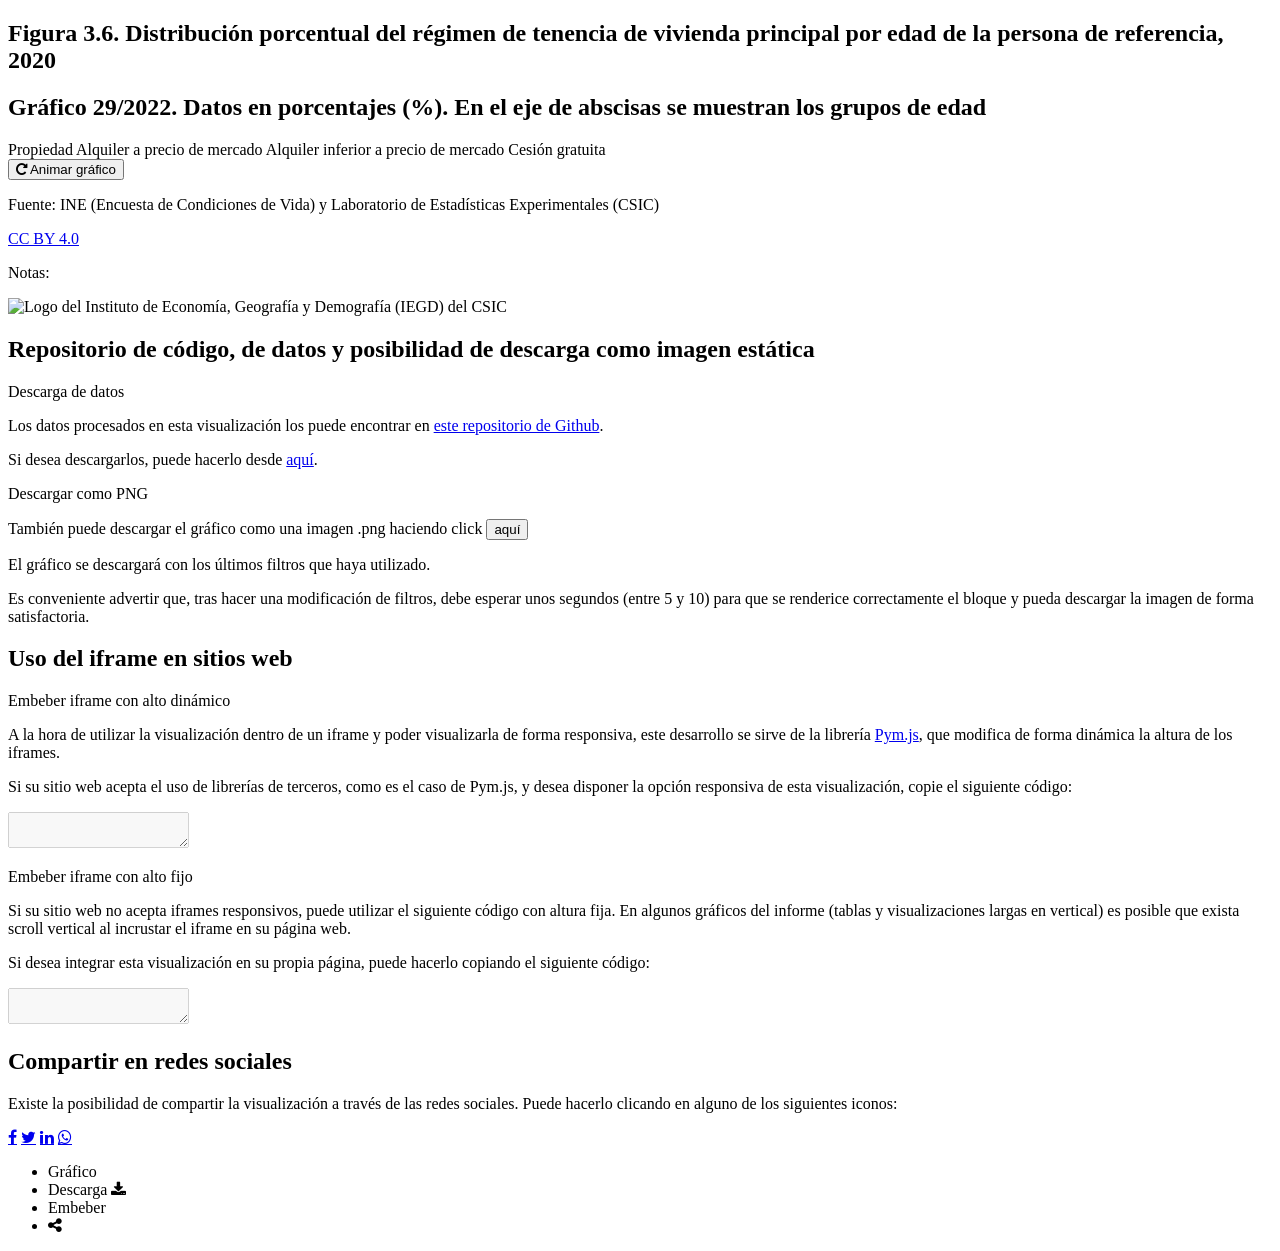
==== pre/template.html @ 15def6cb "Cambio de logo y numeración" ====
<!DOCTYPE html>
<html lang="en">
<head>
    <meta charset="UTF-8">
    <meta name="viewport" content="width=device-width, initial-scale=1.0, maximum-scale=1.0">
    <title>Informe 2022: El perfil de las personas mayores en España</title>
    <meta name="mrf-extractable" content="false">
    <meta property='og:image' content=''>
    <meta property="og:title" content="Informe 2022: El perfil de las personas mayores en España">
    <meta property="og:description" content="Informe 2022: El perfil de las personas mayores en España">
    <meta property="og:image" content="https://raw.githubusercontent.com/CarlosMunozDiazCSIC/informe_perfil_mayores_2022_economia_3_6/main/pre/cchs.png">
    <link rel="stylesheet" href="https://cdnjs.cloudflare.com/ajax/libs/font-awesome/4.7.0/css/font-awesome.min.css">
    <link href="https://fonts.googleapis.com/css2?family=Montserrat:ital,wght@0,100;0,300;0,400;0,500;0,600;0,700;1,300;1,400;1,500;1,600;1,700&display=swap" rel="stylesheet">
</head>
<body>
    <div class="container">
        <div class="main">
            <section class="content b-chart active" id="chartBlock">
                <div class="b-title">
                    <h1 class="title">Figura 3.6. Distribución porcentual del régimen de tenencia de vivienda principal por edad de la persona de referencia, 2020</h1>
                    <h2 class="subtitle">Gráfico 29/2022. Datos en porcentajes (%). En el eje de abscisas se muestran los grupos de edad</h2>
                </div>
                <div class="chart__logics">
                    <div class="chart__legend">
                        <span class="chart__legend--item primary_1">Propiedad</span>
                        <span class="chart__legend--item comp_2">Alquiler a precio de mercado</span>
                        <span class="chart__legend--item comp_1">Alquiler inferior a precio de mercado</span>
                        <span class="chart__legend--item other_1">Cesión gratuita</span>
                    </div>
                    <div class="chart__animate" id="replay">
                        <button class="btn btn__animate">
                            <i class="fa fa--share fa-repeat" aria-hidden="true"></i>
                            <span>Animar gráfico</span>
                        </button>
                    </div>                  
                </div>
                <div class="chart__viz" id="chart"></div>
                <!-- Pie de gráfico -->
                <div class="chart__footer">
                    <div class="chart__source">
                        <p class="chart__source--data"><span>Fuente: </span><span id="data-source">INE (Encuesta de Condiciones de Vida)</span> y Laboratorio de Estadísticas Experimentales (CSIC)</p>
                        <p class="chart__source--copyright"><a class="link" href="https://creativecommons.org/licenses/by/4.0/deed.en_US" target="_blank">CC BY 4.0</a></p>
                    </div>
                    <p class="chart__note"><span>Notas: </span><span id="data-note"></span></p>
                </div>
                <div class="logo">
                    <img src="https://raw.githubusercontent.com/CarlosMunozDiazCSIC/informe_perfil_mayores_2022_economia_3_6/main/pre/iegd_logo.png" alt="Logo del Instituto de Economía, Geografía y Demografía (IEGD) del CSIC" width="100%" height="100%">
                </div>           
            </section>
            <section class="content b-data">
                <div class="b-title">
                    <h1 class="title">Repositorio de código, de datos y posibilidad de descarga como imagen estática</h1>
                </div>
                <p class="text__header">Descarga de datos</p>
                <p class="text__paragraph">Los datos procesados en esta visualización los puede encontrar en <a class="link" href="https://github.com/CarlosMunozDiazCSIC/informe_perfil_mayores_2022_economia_3_6" target="_blank">este repositorio de Github</a>.</p>
                <p class="text__paragraph">Si desea descargarlos, puede hacerlo desde <a class="link" href="https://raw.githubusercontent.com/CarlosMunozDiazCSIC/informe_perfil_mayores_2022_economia_3_6/main/data/regimen_tenencia_principal_v2.csv" target="_blank">aquí</a>.</p>
                <p class="text__header">Descargar como PNG</p>
                <p class="text__paragraph">También puede descargar el gráfico como una imagen .png haciendo click <button class="btn_share" id="pngImage">aquí</button></p> 
                <p class="text__paragraph">El gráfico se descargará con los últimos filtros que haya utilizado.</p>
                <p class="text__paragraph">Es conveniente advertir que, tras hacer una modificación de filtros, debe esperar unos segundos (entre 5 y 10) para que se renderice correctamente el bloque y pueda descargar la imagen de forma satisfactoria.</p>
            </section>
            <section class="content b-iframes">
                <div class="b-title">
                    <h1 class="title">Uso del iframe en sitios web</h1>
                </div>
                <p class="text__header">Embeber iframe con alto dinámico</p>
                <p class="text__paragraph">A la hora de utilizar la visualización dentro de un iframe y poder visualizarla de forma responsiva, este desarrollo se sirve de la librería <a class="link" href="http://blog.apps.npr.org/pym.js/" target="_blank">Pym.js</a>, que modifica de forma dinámica la altura de los iframes.</p>
                <p class="text__paragraph">Si su sitio web acepta el uso de librerías de terceros, como es el caso de Pym.js, y desea disponer la opción responsiva de esta visualización, copie el siguiente código:</p>
                <textarea class="text__iframe" disabled="" id="iframe-responsive"></textarea>
                <p class="text__header">Embeber iframe con alto fijo</p>
                <p class="text__paragraph">Si su sitio web no acepta iframes responsivos, puede utilizar el siguiente código con altura fija. En algunos gráficos del informe (tablas y visualizaciones largas en vertical) es posible que exista scroll vertical al incrustar el iframe en su página web.</p>             
                <p class="text__paragraph">Si desea integrar esta visualización en su propia página, puede hacerlo copiando el siguiente código:</p>
                <textarea class="text__iframe" disabled="" id="iframe-fixed"></textarea>
            </section>
            <section class="content b-rrss">
                <div class="b-title">
                    <h1 class="title">Compartir en redes sociales</h1>
                </div>
                <p class="text__paragraph">Existe la posibilidad de compartir la visualización a través de las redes sociales. Puede hacerlo clicando en alguno de los siguientes iconos:</p>
                <div class="rrss">
                    <a href="#" class="fa fa-facebook" id="shareFB" target="_blank"></a>
                    <a href="#" class="fa fa-twitter" id="shareTW" target="_blank"></a>
                    <a href="#" class="fa fa-linkedin" id="shareLK" target="_blank"></a>
                    <a href="#" class="fa fa-whatsapp" id="shareWA" target="_blank"></a>
                </div>
            </section>
        </div>        
        <nav class="tabs">
            <ul class="l-tabs">
                <li class="tab active" data-target="b-chart">Gráfico</li>
                <li class="tab" data-target="b-data">Descarga&nbsp;<i class="fa fa--share fa-download"></i></li>
                <li class="tab" data-target="b-iframes">Embeber</li>
                <li class="tab tab--rrss" data-target="b-rrss"><i class="fa fa--share fa-share-alt"></i></li>
            </ul>
        </nav>
        <div class="chart__tooltip" id="tooltip">
            <p class="chart__tooltip--title"></p>
            <p class="chart__tooltip--text"></p>
        </div>  
    </div>
    <!-- Uso de PYMJS para alturas dinámicas -->
    <script type="text/javascript" src="https://pym.nprapps.org/pym.v1.min.js"></script>
    <script>
        const pymChild = new pym.Child();
        let isChartActive = false;
    </script>
</body>
</html>
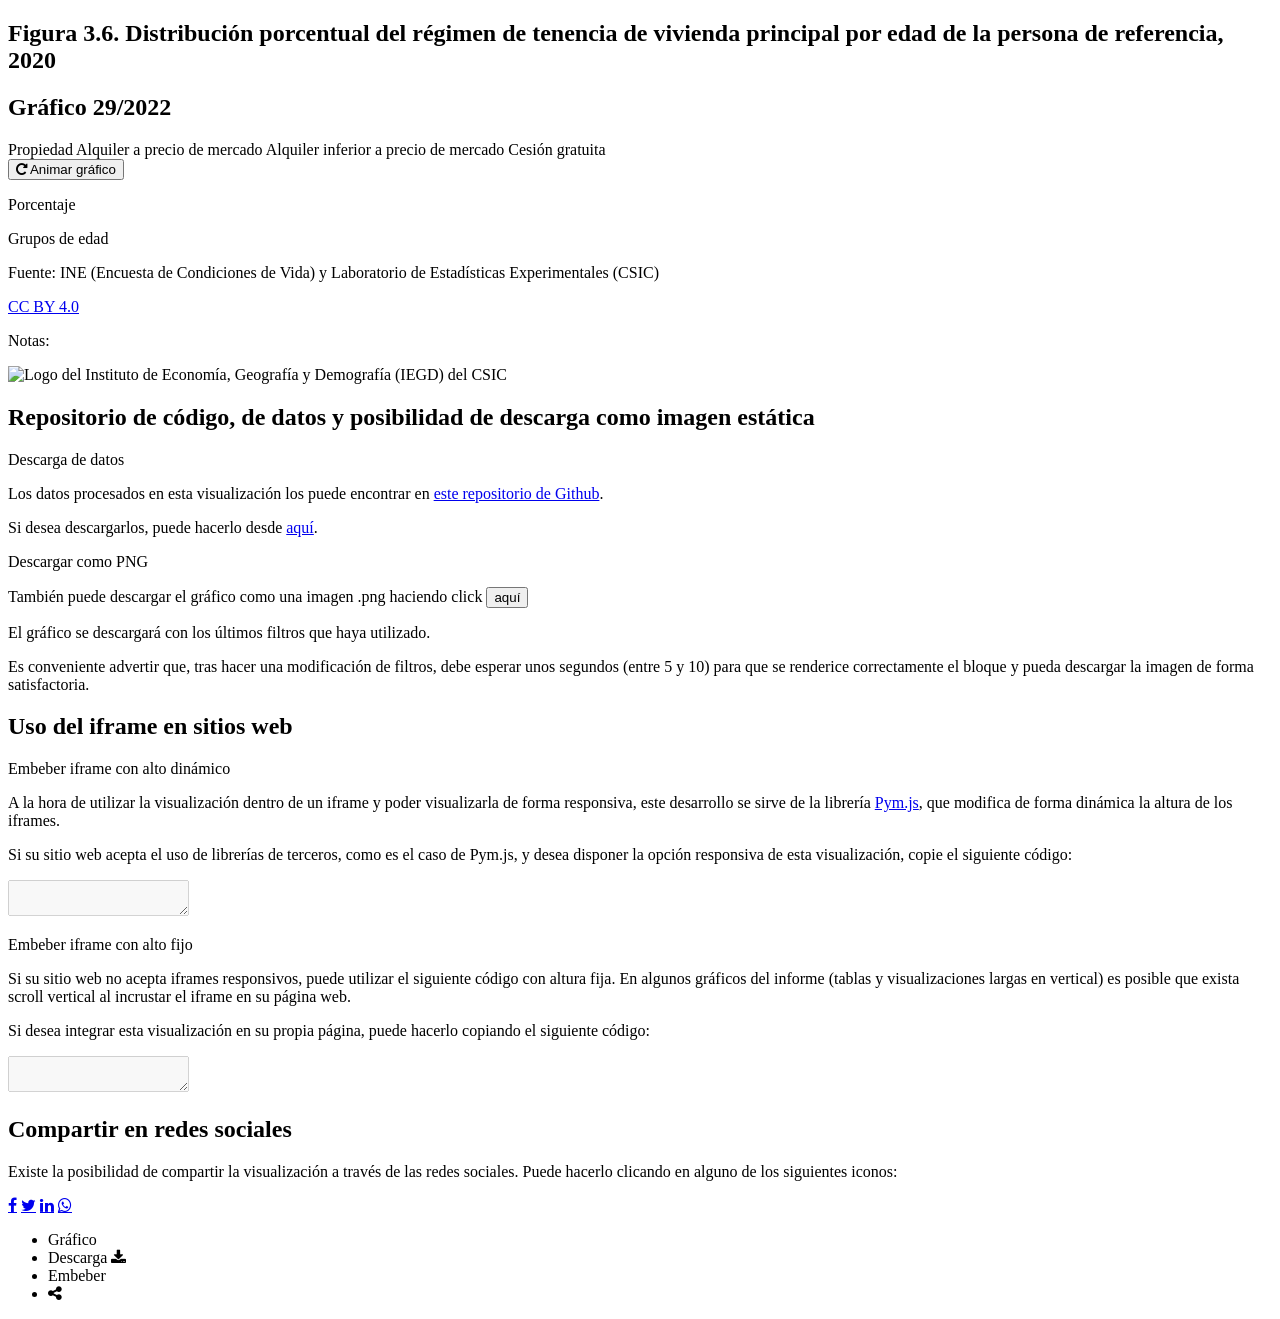
==== commit 46a1d4d7: "Primer desarrollo serio terminado" ====
--- a/pre/template.html
+++ b/pre/template.html
@@ -18,14 +18,14 @@
             <section class="content b-chart active" id="chartBlock">
                 <div class="b-title">
                     <h1 class="title">Figura 3.6. Distribución porcentual del régimen de tenencia de vivienda principal por edad de la persona de referencia, 2020</h1>
-                    <h2 class="subtitle">Gráfico 29/2022. Datos en porcentajes (%). En el eje de abscisas se muestran los grupos de edad</h2>
+                    <h2 class="subtitle">Gráfico 29/2022</h2>
                 </div>
                 <div class="chart__logics">
                     <div class="chart__legend">
                         <span class="chart__legend--item primary_1">Propiedad</span>
-                        <span class="chart__legend--item comp_2">Alquiler a precio de mercado</span>
-                        <span class="chart__legend--item comp_1">Alquiler inferior a precio de mercado</span>
-                        <span class="chart__legend--item other_1">Cesión gratuita</span>
+                        <span class="chart__legend--item anag_prim_1">Alquiler a precio de mercado</span>
+                        <span class="chart__legend--item anag_prim_2">Alquiler inferior a precio de mercado</span>
+                        <span class="chart__legend--item anag_prim_3">Cesión gratuita</span>
                     </div>
                     <div class="chart__animate" id="replay">
                         <button class="btn btn__animate">
@@ -34,14 +34,18 @@
                         </button>
                     </div>                  
                 </div>
-                <div class="chart__viz" id="chart"></div>
+                <div class="chart__viz">
+                    <p class="text__yaxis">Porcentaje</p>
+                    <div class="chart" id="chart"></div>
+                    <p class="text__xaxis">Grupos de edad</p>
+                </div>
                 <!-- Pie de gráfico -->
                 <div class="chart__footer">
                     <div class="chart__source">
-                        <p class="chart__source--data"><span>Fuente: </span><span id="data-source">INE (Encuesta de Condiciones de Vida)</span> y Laboratorio de Estadísticas Experimentales (CSIC)</p>
+                        <p class="chart__source--data"><span>Fuente: </span><span>INE (Encuesta de Condiciones de Vida)</span> y Laboratorio de Estadísticas Experimentales (CSIC)</p>
                         <p class="chart__source--copyright"><a class="link" href="https://creativecommons.org/licenses/by/4.0/deed.en_US" target="_blank">CC BY 4.0</a></p>
                     </div>
-                    <p class="chart__note"><span>Notas: </span><span id="data-note"></span></p>
+                    <p class="chart__note"><span>Notas: </span><span></span></p>
                 </div>
                 <div class="logo">
                     <img src="https://raw.githubusercontent.com/CarlosMunozDiazCSIC/informe_perfil_mayores_2022_economia_3_6/main/pre/iegd_logo.png" alt="Logo del Instituto de Economía, Geografía y Demografía (IEGD) del CSIC" width="100%" height="100%">
@@ -93,16 +97,12 @@
                 <li class="tab tab--rrss" data-target="b-rrss"><i class="fa fa--share fa-share-alt"></i></li>
             </ul>
         </nav>
-        <div class="chart__tooltip" id="tooltip">
-            <p class="chart__tooltip--title"></p>
-            <p class="chart__tooltip--text"></p>
-        </div>  
+        <div class="chart__tooltip" id="tooltip"></div>  
     </div>
     <!-- Uso de PYMJS para alturas dinámicas -->
     <script type="text/javascript" src="https://pym.nprapps.org/pym.v1.min.js"></script>
     <script>
         const pymChild = new pym.Child();
-        let isChartActive = false;
     </script>
 </body>
 </html>
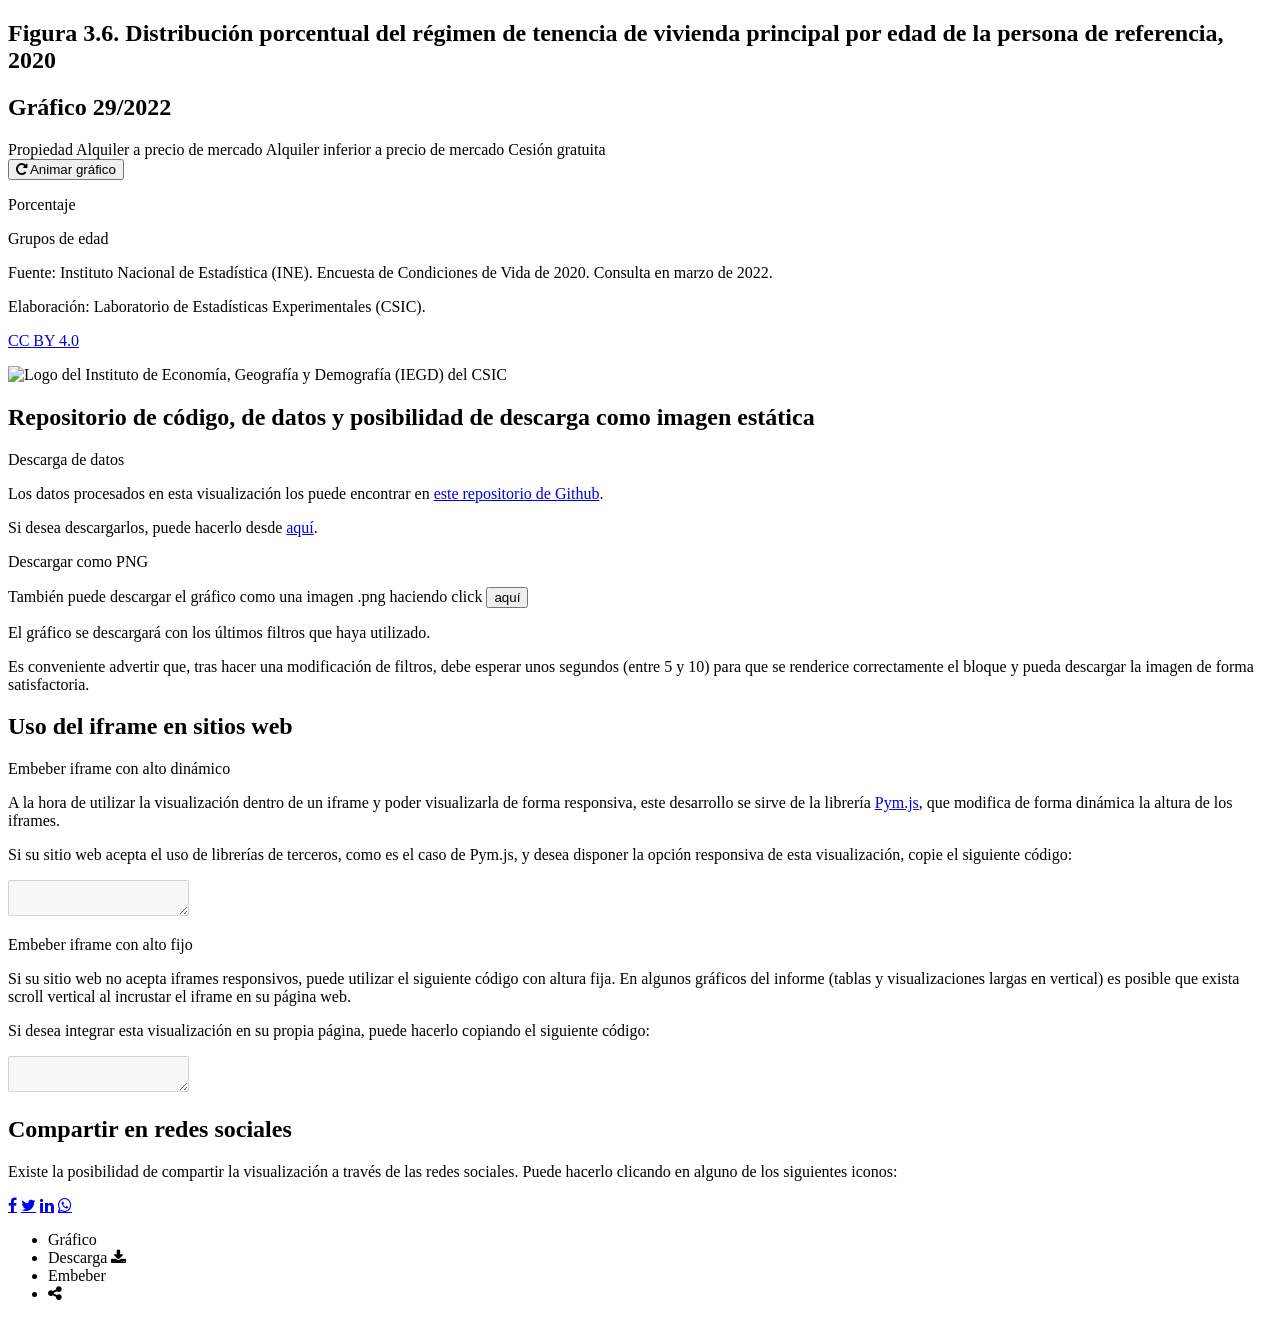
==== commit af61caa2: "Mejora fuente datos" ====
--- a/pre/template.html
+++ b/pre/template.html
@@ -8,7 +8,7 @@
     <meta property='og:image' content=''>
     <meta property="og:title" content="Informe 2022: El perfil de las personas mayores en España">
     <meta property="og:description" content="Informe 2022: El perfil de las personas mayores en España">
-    <meta property="og:image" content="https://raw.githubusercontent.com/CarlosMunozDiazCSIC/informe_perfil_mayores_2022_economia_3_6/main/pre/cchs.png">
+    <meta property="og:image" content="https://raw.githubusercontent.com/CarlosMunozDiazCSIC/informe_perfil_mayores_2022_economia_3_6/main/pre/iegd_logo.png">
     <link rel="stylesheet" href="https://cdnjs.cloudflare.com/ajax/libs/font-awesome/4.7.0/css/font-awesome.min.css">
     <link href="https://fonts.googleapis.com/css2?family=Montserrat:ital,wght@0,100;0,300;0,400;0,500;0,600;0,700;1,300;1,400;1,500;1,600;1,700&display=swap" rel="stylesheet">
 </head>
@@ -42,10 +42,12 @@
                 <!-- Pie de gráfico -->
                 <div class="chart__footer">
                     <div class="chart__source">
-                        <p class="chart__source--data"><span>Fuente: </span><span>INE (Encuesta de Condiciones de Vida)</span> y Laboratorio de Estadísticas Experimentales (CSIC)</p>
+                        <div class="chart__source--info">
+                            <p class="chart__source--data"><span>Fuente: </span>Instituto Nacional de Estadística (INE). Encuesta de Condiciones de Vida de 2020. Consulta en marzo de 2022.</p>
+                            <p class="chart__source--elab"><span>Elaboración: </span>Laboratorio de Estadísticas Experimentales (CSIC).</p>
+                        </div>
                         <p class="chart__source--copyright"><a class="link" href="https://creativecommons.org/licenses/by/4.0/deed.en_US" target="_blank">CC BY 4.0</a></p>
                     </div>
-                    <p class="chart__note"><span>Notas: </span><span></span></p>
                 </div>
                 <div class="logo">
                     <img src="https://raw.githubusercontent.com/CarlosMunozDiazCSIC/informe_perfil_mayores_2022_economia_3_6/main/pre/iegd_logo.png" alt="Logo del Instituto de Economía, Geografía y Demografía (IEGD) del CSIC" width="100%" height="100%">
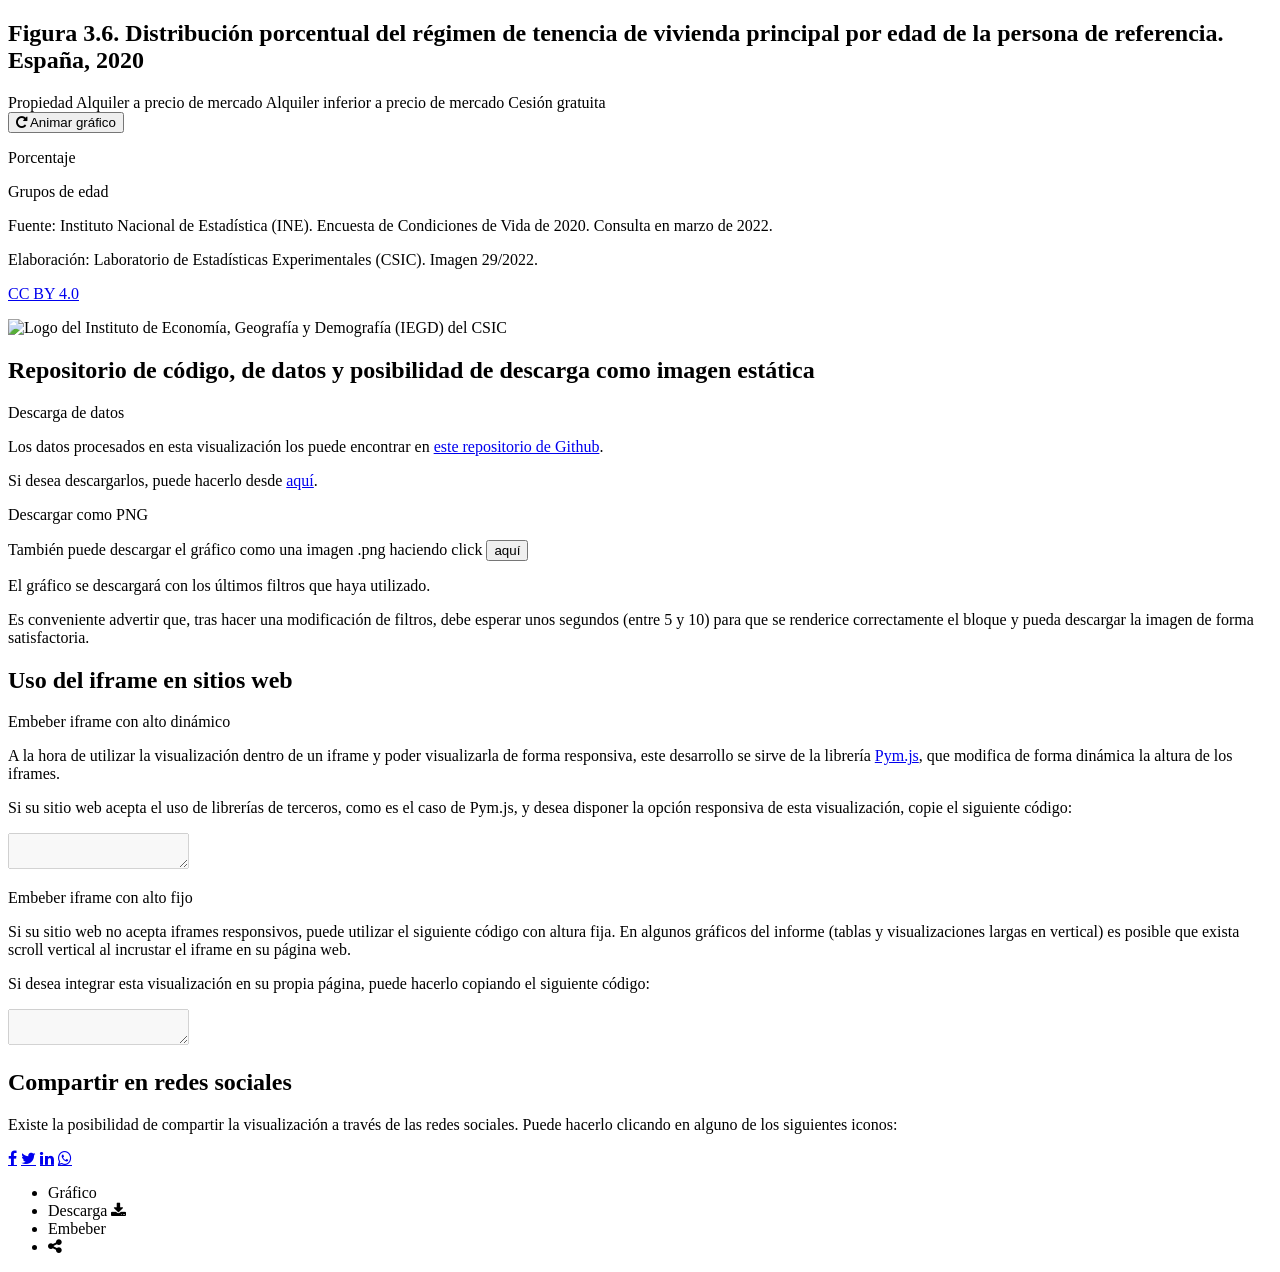
==== commit e9a82cff: "Cambio identificación" ====
--- a/pre/template.html
+++ b/pre/template.html
@@ -17,8 +17,8 @@
         <div class="main">
             <section class="content b-chart active" id="chartBlock">
                 <div class="b-title">
-                    <h1 class="title">Figura 3.6. Distribución porcentual del régimen de tenencia de vivienda principal por edad de la persona de referencia, 2020</h1>
-                    <h2 class="subtitle">Gráfico 29/2022</h2>
+                    <h1 class="title">Figura 3.6. Distribución porcentual del régimen de tenencia de vivienda principal por edad de la persona de referencia. España, 2020</h1>
+                    <h2 class="subtitle"></h2>
                 </div>
                 <div class="chart__logics">
                     <div class="chart__legend">
@@ -44,7 +44,7 @@
                     <div class="chart__source">
                         <div class="chart__source--info">
                             <p class="chart__source--data"><span>Fuente: </span>Instituto Nacional de Estadística (INE). Encuesta de Condiciones de Vida de 2020. Consulta en marzo de 2022.</p>
-                            <p class="chart__source--elab"><span>Elaboración: </span>Laboratorio de Estadísticas Experimentales (CSIC).</p>
+                            <p class="chart__source--elab"><span>Elaboración: </span>Laboratorio de Estadísticas Experimentales (CSIC). Imagen 29/2022.</p>
                         </div>
                         <p class="chart__source--copyright"><a class="link" href="https://creativecommons.org/licenses/by/4.0/deed.en_US" target="_blank">CC BY 4.0</a></p>
                     </div>
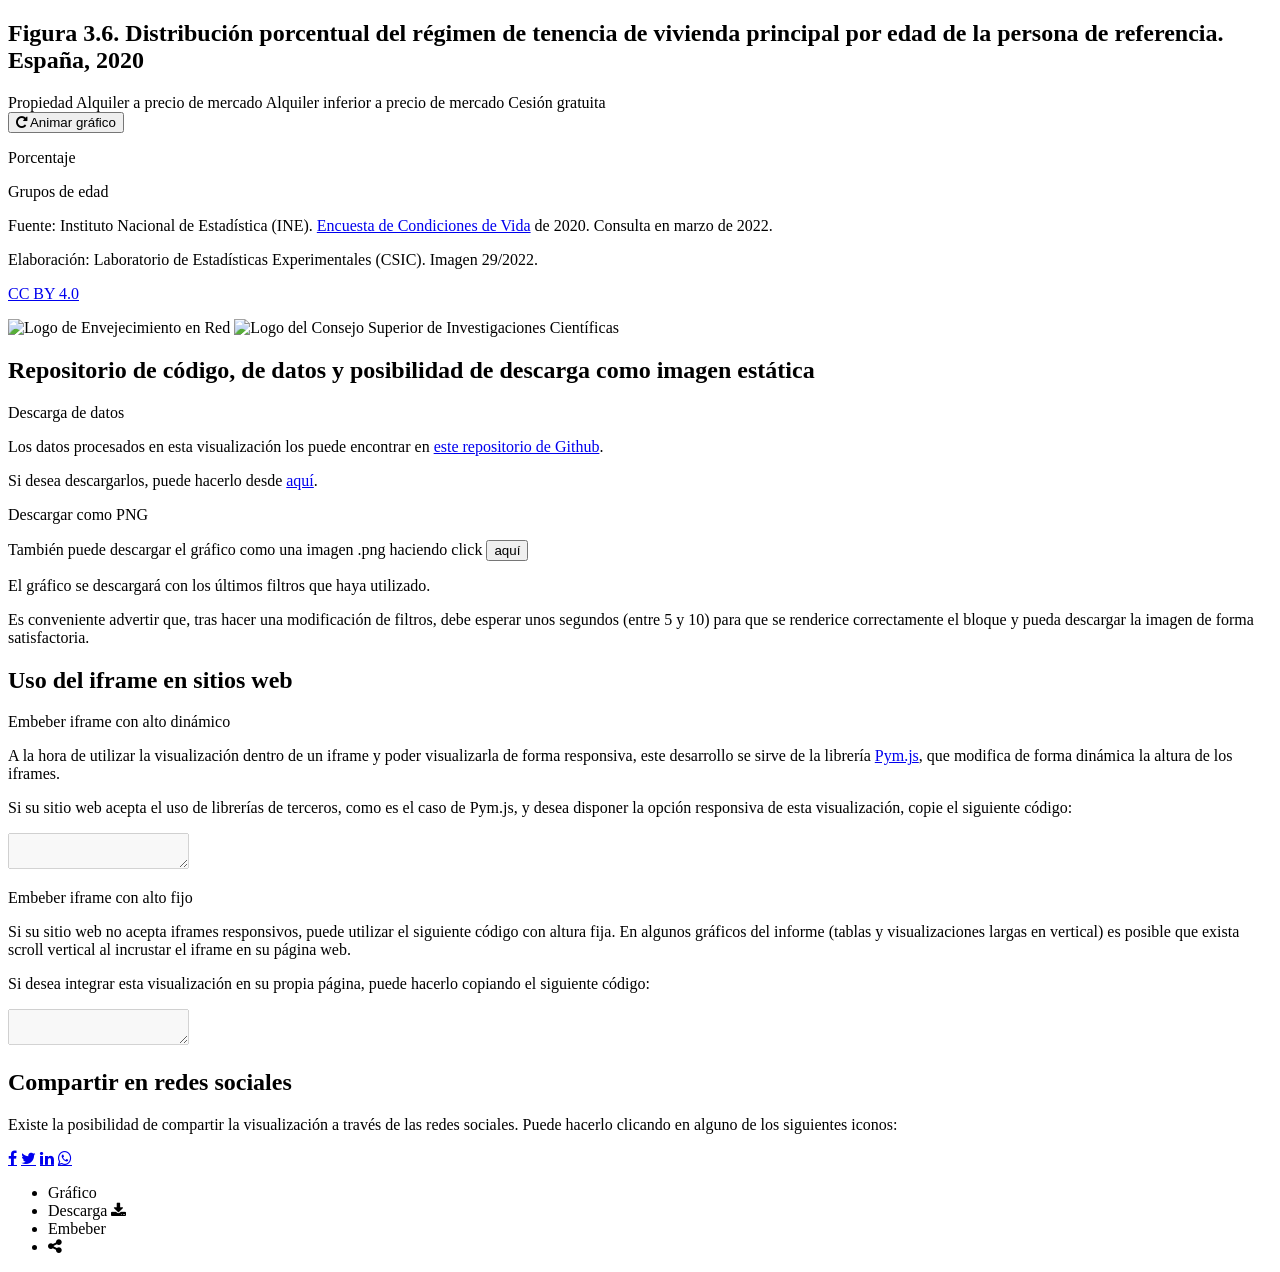
==== commit 8de21738: "Datos y logos" ====
--- a/pre/template.html
+++ b/pre/template.html
@@ -43,15 +43,16 @@
                 <div class="chart__footer">
                     <div class="chart__source">
                         <div class="chart__source--info">
-                            <p class="chart__source--data"><span>Fuente: </span>Instituto Nacional de Estadística (INE). Encuesta de Condiciones de Vida de 2020. Consulta en marzo de 2022.</p>
+                            <p class="chart__source--data"><span>Fuente: </span>Instituto Nacional de Estadística (INE). <a class="link" href="https://www.ine.es/jaxiT3/Tabla.htm?t=9994&L=0" target="_blank">Encuesta de Condiciones de Vida</a> de 2020. Consulta en marzo de 2022.</p>
                             <p class="chart__source--elab"><span>Elaboración: </span>Laboratorio de Estadísticas Experimentales (CSIC). Imagen 29/2022.</p>
                         </div>
                         <p class="chart__source--copyright"><a class="link" href="https://creativecommons.org/licenses/by/4.0/deed.en_US" target="_blank">CC BY 4.0</a></p>
                     </div>
                 </div>
-                <div class="logo">
-                    <img src="https://raw.githubusercontent.com/CarlosMunozDiazCSIC/informe_perfil_mayores_2022_economia_3_6/main/pre/iegd_logo.png" alt="Logo del Instituto de Economía, Geografía y Demografía (IEGD) del CSIC" width="100%" height="100%">
-                </div>           
+                <div class="chart__logos">
+                    <img class="logo_enr" src="https://raw.githubusercontent.com/CarlosMunozDiazCSIC/informe_perfil_mayores_2022_economia_3_6/main/pre/nuevo_logo_enr.jpg" alt="Logo de Envejecimiento en Red" width="100%" height="100%">
+                    <img class="logo_csic" src="https://raw.githubusercontent.com/CarlosMunozDiazCSIC/informe_perfil_mayores_2022_economia_3_6/main/pre/logotipo_csic.png" alt="Logo del Consejo Superior de Investigaciones Científicas" width="100%" height="100%">
+                </div>          
             </section>
             <section class="content b-data">
                 <div class="b-title">
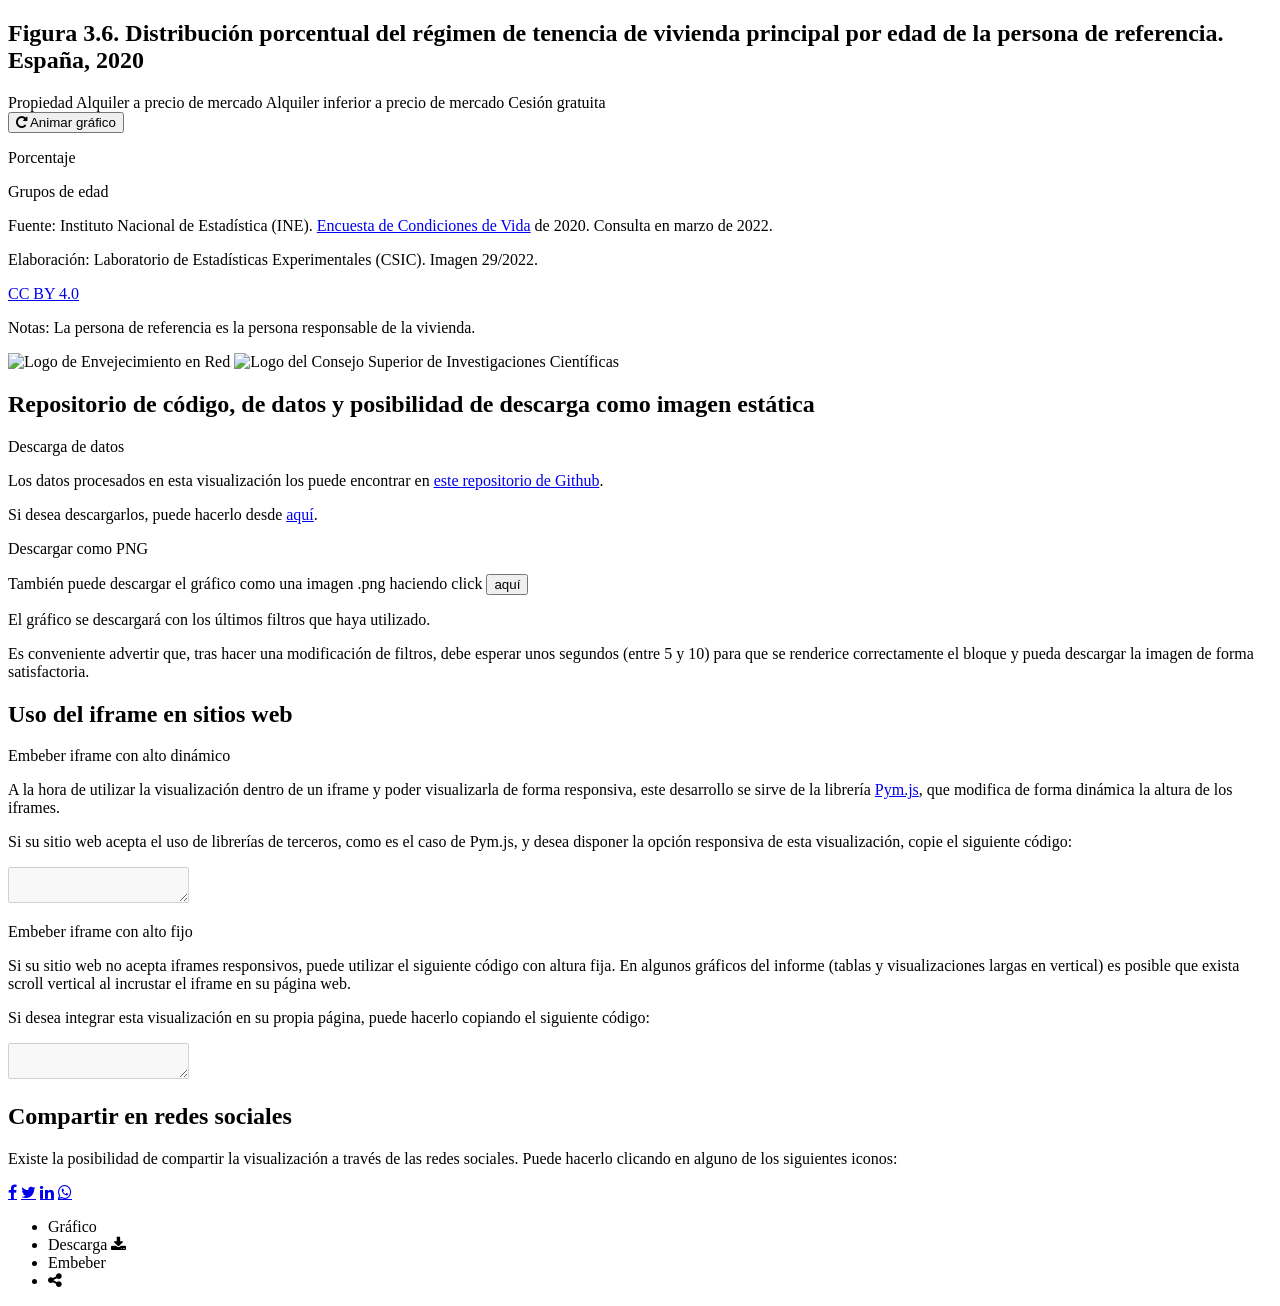
==== commit e228887d: "Nuevas notas" ====
--- a/pre/template.html
+++ b/pre/template.html
@@ -48,6 +48,7 @@
                         </div>
                         <p class="chart__source--copyright"><a class="link" href="https://creativecommons.org/licenses/by/4.0/deed.en_US" target="_blank">CC BY 4.0</a></p>
                     </div>
+                    <p class="chart__note"><span>Notas: </span>La persona de referencia es la persona responsable de la vivienda.</p>
                 </div>
                 <div class="chart__logos">
                     <img class="logo_enr" src="https://raw.githubusercontent.com/CarlosMunozDiazCSIC/informe_perfil_mayores_2022_economia_3_6/main/pre/nuevo_logo_enr.jpg" alt="Logo de Envejecimiento en Red" width="100%" height="100%">
